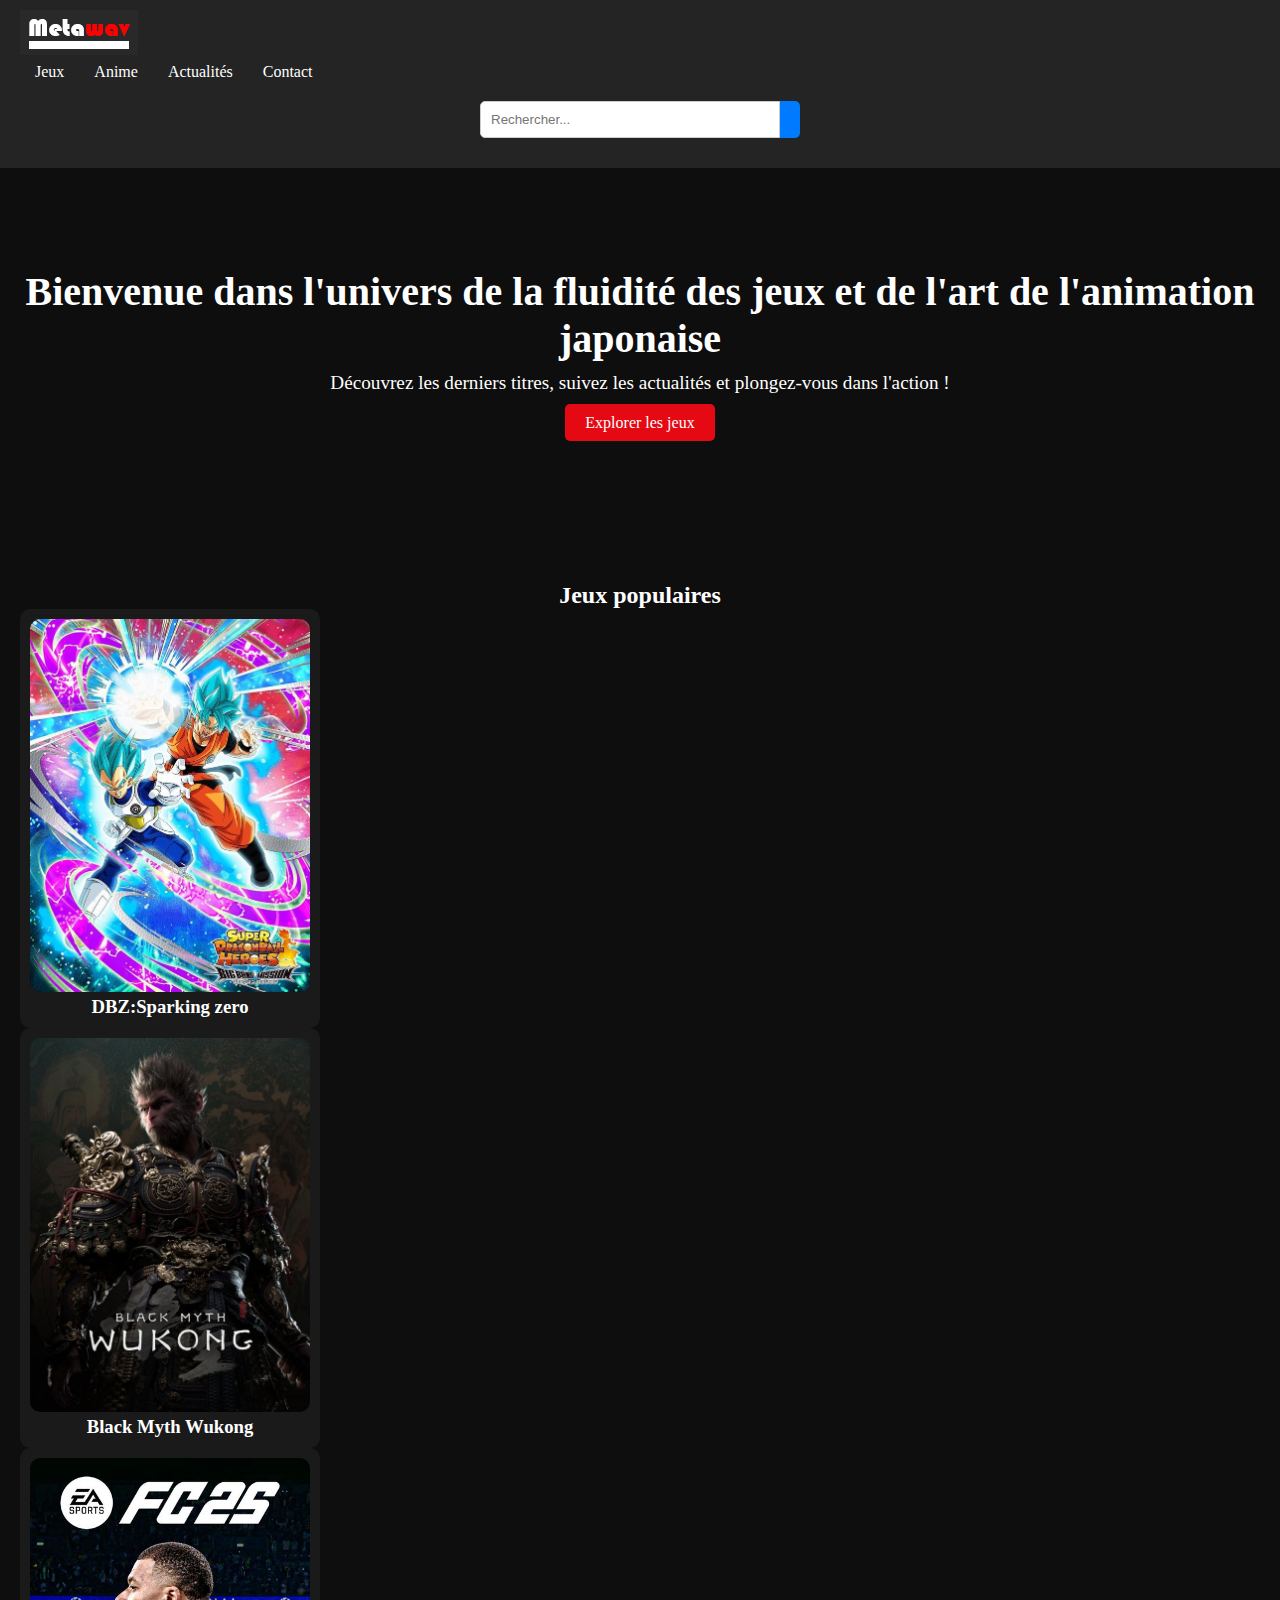
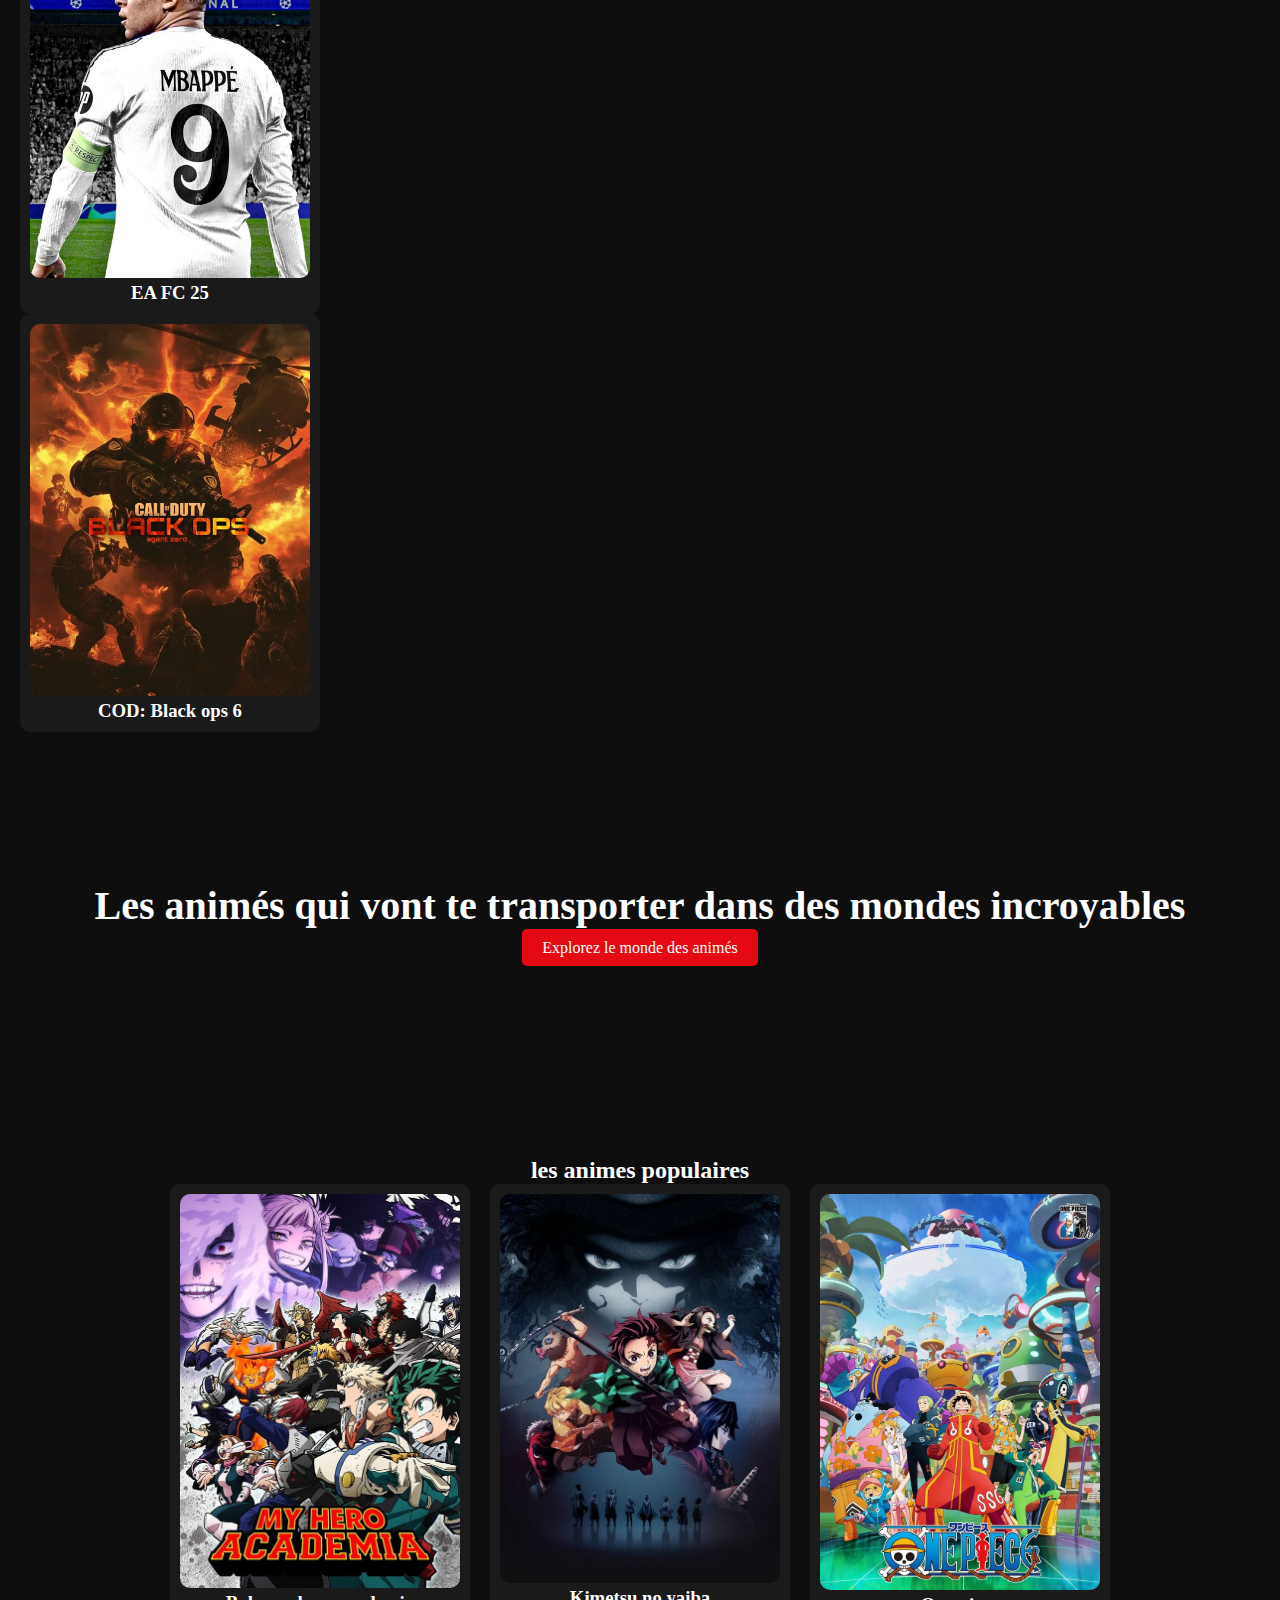
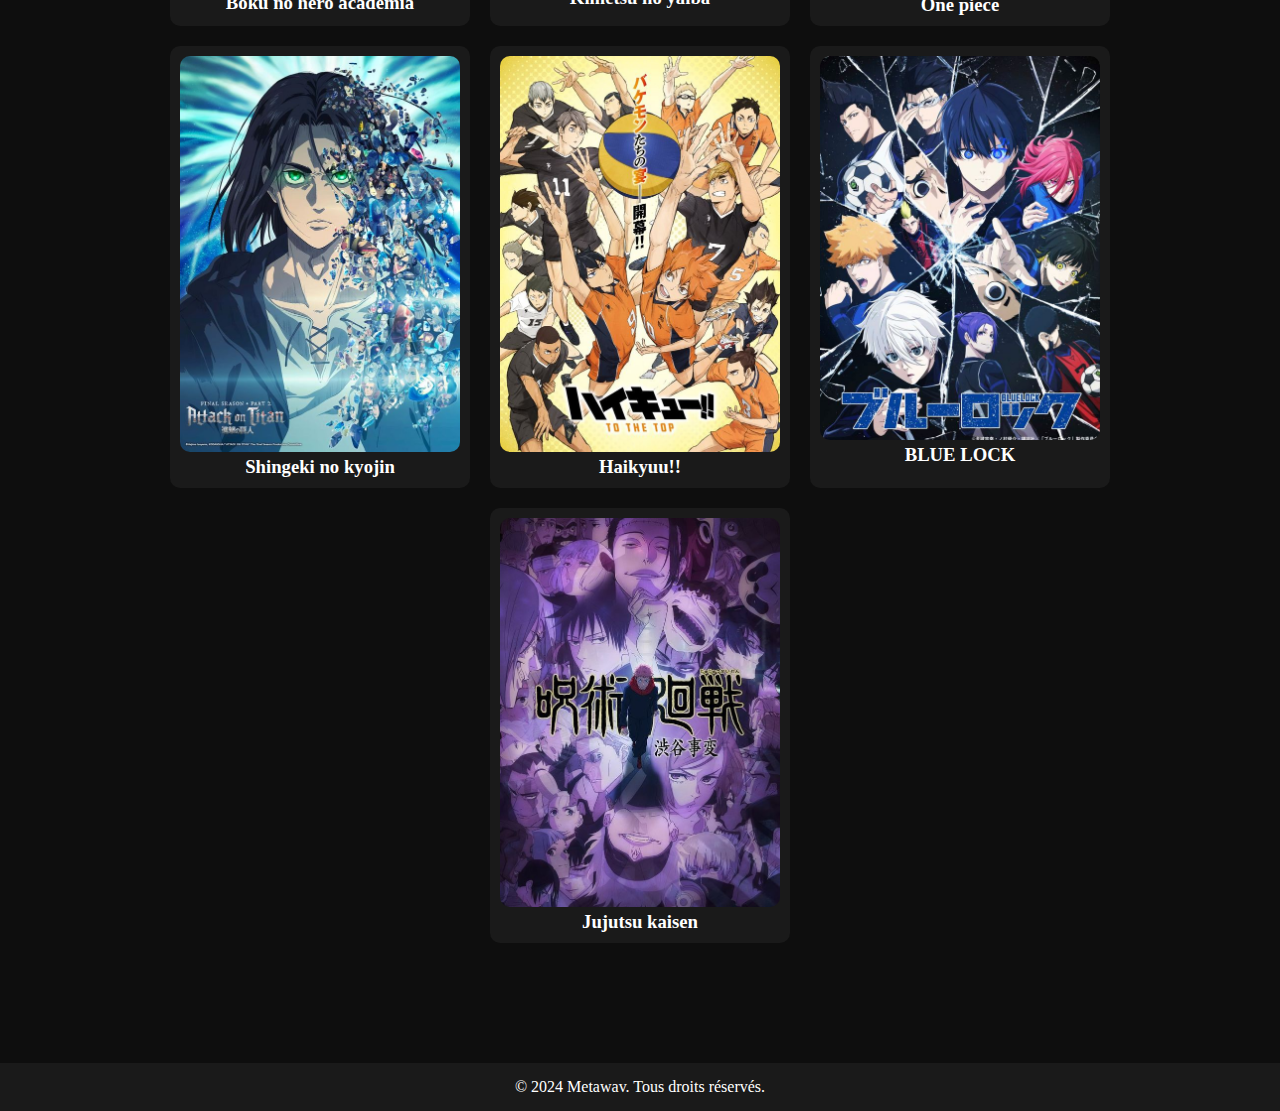
==== acceuil.html @ 12404bc8 "page contact et rectification dans le1page" ====
<!DOCTYPE html>
<html lang="en">
<head>
    <meta charset="UTF-8">
    <meta name="viewport" content="width=device-width, initial-scale=1.0">
    <title>Metawav - Accueil</title>
    <link rel="stylesheet" href="style.css" type="text/css">
    <link rel="stylesheet" href="font/css/all.css"  type="text/css"> 
</head>
<body>
    <header>
      <h1 class="logo"><img src="LOGO6.png" alt="logo"></h1>
        <nav>
          <ul class="nav-links">
            <li><a href="Jeux.html">Jeux</a></li>
            <li><a href="anime.html">Anime</a></li>
            <li><a href="Actualite.html">Actualités</a></li>
            <li><a href="contact.html">Contact</a></li>
          </ul>
        </nav>
        <div class="search-container">
          <input type="text" placeholder="Rechercher..." id="search-input">
          <button id="search-button">
              <i class=" fas fa-search"></i>
          </button>
      </div>
    </header>

      <section class="banner">
        <h2>Bienvenue dans l'univers de la fluidité des jeux et de l'art de l'animation japonaise</h2>
        <p>Découvrez les derniers titres, suivez les actualités et plongez-vous dans l'action !</p>
        <a href="Jeux.html" class="btn">Explorer les jeux</a>
      </section>
    
      <section class="popular-games">

        <h2>Jeux populaires</h2>
        <div class="game-container">
          <div class="game-card">
            <img src="db.jpg" alt="Sparking zéro">
            <h3><a href="#">DBZ:Sparking zero</a></h3>
          </div>
          <div class="game-card">
            <img src="bmw.jpg" alt="Black myth wukong">
            <h3><a href="#">Black Myth Wukong</a></h3>
          </div>
          <div class="game-card">
            <img src="fc25.jpg" alt="EA fc 25">
            <h3><a href="#">EA FC 25</a></h3>
          </div>
          <div class="game-card">
            <img src="codbo.jpg" alt="Call of duty black ops 6">
            <h3><a href="#">COD: Black ops 6</a></h3>
          </div>
       </section>
     
       <section class="banner">
        <h2>Les animés qui vont te transporter dans des mondes incroyables</h2>
          <a href="anime.html" class="btn">Explorez le monde des animés</a>
      </section>
        

      <section class="anims">

           <h2>les animes populaires</h2>
        <div class="Anim-container">

          <div class="anim-poster"> 
            <img src="MHA.jpg" alt="MHA">
            <h3><a href="Anim.html">Boku no hero academia</a></h3>
          </div>

          <div class="anim-poster">
            <img src="KNY.jpg" alt="KNY">
            <h3><a href="Anim.html">Kimetsu no yaiba</a></h3>
          </div>
          <div class="anim-poster">
            <img src="OP.jpg" alt="OP">
            <h3><a href="Anim.html">One piece</a></h3>
          </div>
          <div class="anim-poster">
            <img src="AOT3.jpg" alt="AOT">
            <h3><a href="Anim.html">Shingeki no kyojin</a></h3>
          </div>
          <div class="anim-poster">
            <img src="HAI.jpg" alt="HAI">
            <h3><a href="Anim.html">Haikyuu!!</a></h3>
          </div>
          <div class="anim-poster">
            <img src="BL.jpg" alt="BL">
            <h3><a href="Anim.html">BLUE LOCK</a></h3>
          </div>
          <div class="anim-poster">
            <img src="JJK.jpg" alt="JJK">
            <h3><a href="Anim.html">Jujutsu kaisen</a></h3>
          </div>
        </div> 
      </section>
    
      <footer>
        <p>&copy; 2024 Metawav. Tous droits réservés.</p>
      </footer>
</body>
---- style.css ----
* {
    margin: 0;
    padding: 0;
    box-sizing: border-box;
  }
  .text{
    clear: both;
  }

  body {
    font-family: 'Press Start 2P', cursive;
    background-color: #0e0e0e;
    color: white;
  }
  
  header {
    background-color: rgb(36, 36, 36);
    padding: 10px 20px;
    justify-content: space-between;
    align-items: center;
   
  }
  
  .logo{
    color: #e50914;  
  }

  .nav-links { 
    list-style: none;
    display: flex;
  }

  .nav-links li {
    margin: 0 15px;
    
  }
  
  .nav-links a {
    text-decoration: none;
    color: white;
    transition: color 0.3s;
  
  }
  
  .nav-links a:hover {
    color: #e50914;
  }

  .banner {
    text-align: center;
    background: center center/cover;
    padding: 100px 20px;
  }
  
  .banner h2 {
    font-size: 2.5rem;
    margin-bottom: 10px;
  }
  
  .banner p {
    font-size: 1.2rem;
    margin-bottom: 20px;
  }
  
  .btn {
    background-color: #e50914;
    color: white;
    padding: 10px 20px;
    text-decoration: none;
    border-radius: 5px;
    transition: background 0.3s;
  }
  
  .btn:hover {
    background-color: #1a1a1a;
    cursor: pointer;
  }

  
  .popular-games {
    padding: 50px 20px;
    text-align: center;
  }
  
  .anim-container {
    display: flex;
    justify-content: center;
    gap: 20px;
    flex-wrap: wrap;
  }
  
  .game-card {
    background-color: #1a1a1a;
    padding: 10px;
    border-radius: 10px;
    width: 300px;
    text-align: center;
  }

  .game-card h3 a{
    text-decoration:none;
    color:white;
  }

  .game-card h3 a:hover{
    color:#d40813;
    cursor:pointer;
  }
  
  .game-card img {
    width: 100%;
    border-radius: 10px;
  }

  .anims{
    text-align:center;
    padding:100px 20px;
  }

  .Anim-container{
    display: flex;
    justify-content: center;
    gap: 20px;
    flex-wrap: wrap;
  }

  .anim-poster{
    background-color: #1a1a1a;
    padding: 10px;
    border-radius: 10px;
    width: 300px;
    text-align: center;
  }
  
  .anim-poster img {
    width: 100%;
    border-radius: 10px;
  }

  .anims h3 a{
    text-decoration:none;
    color:white;
  }

  .anims h3 a:hover{
    color:#d40813;
    cursor:pointer;
  }

 
  footer {
    background-color: #1a1a1a;
    text-align: center;
    padding: 15px 0;
    margin-top: 20px;
  }

  .search-container{
    margin: 20px auto;
    display: flex;
    justify-content: center;
}
#search-input{
    padding: 10px;
    width: 300px;
    border: 1px solid #ccc;
    border-radius: 5px 0 0 5px;
    outline: none;
}
#search-button{
    padding: 10px;
    border: none;
    background: #007bff;
    color: white;
    border-radius: 0 5px 5px 0;
    cursor: pointer;
}
#search-button:hover{
    background: #0056b3;
}
#search-button i{
    font-size: 18px;
}
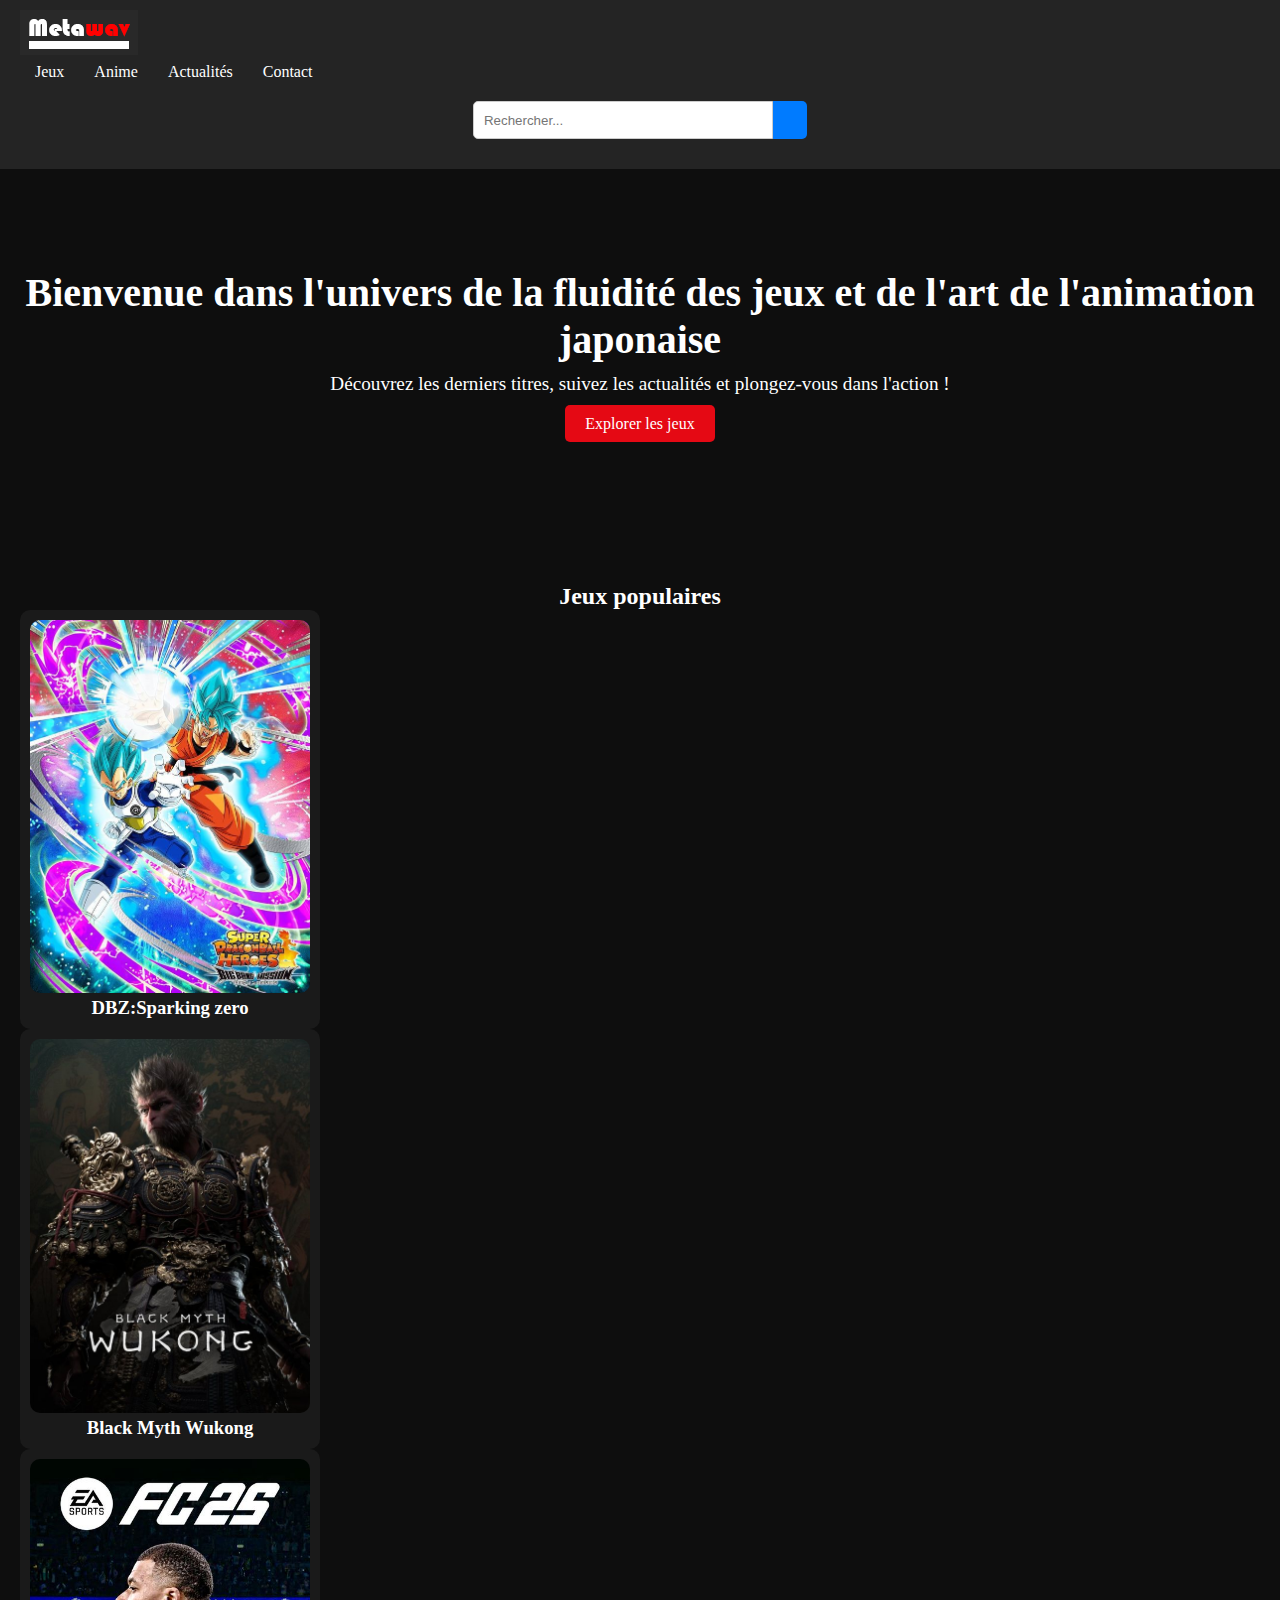
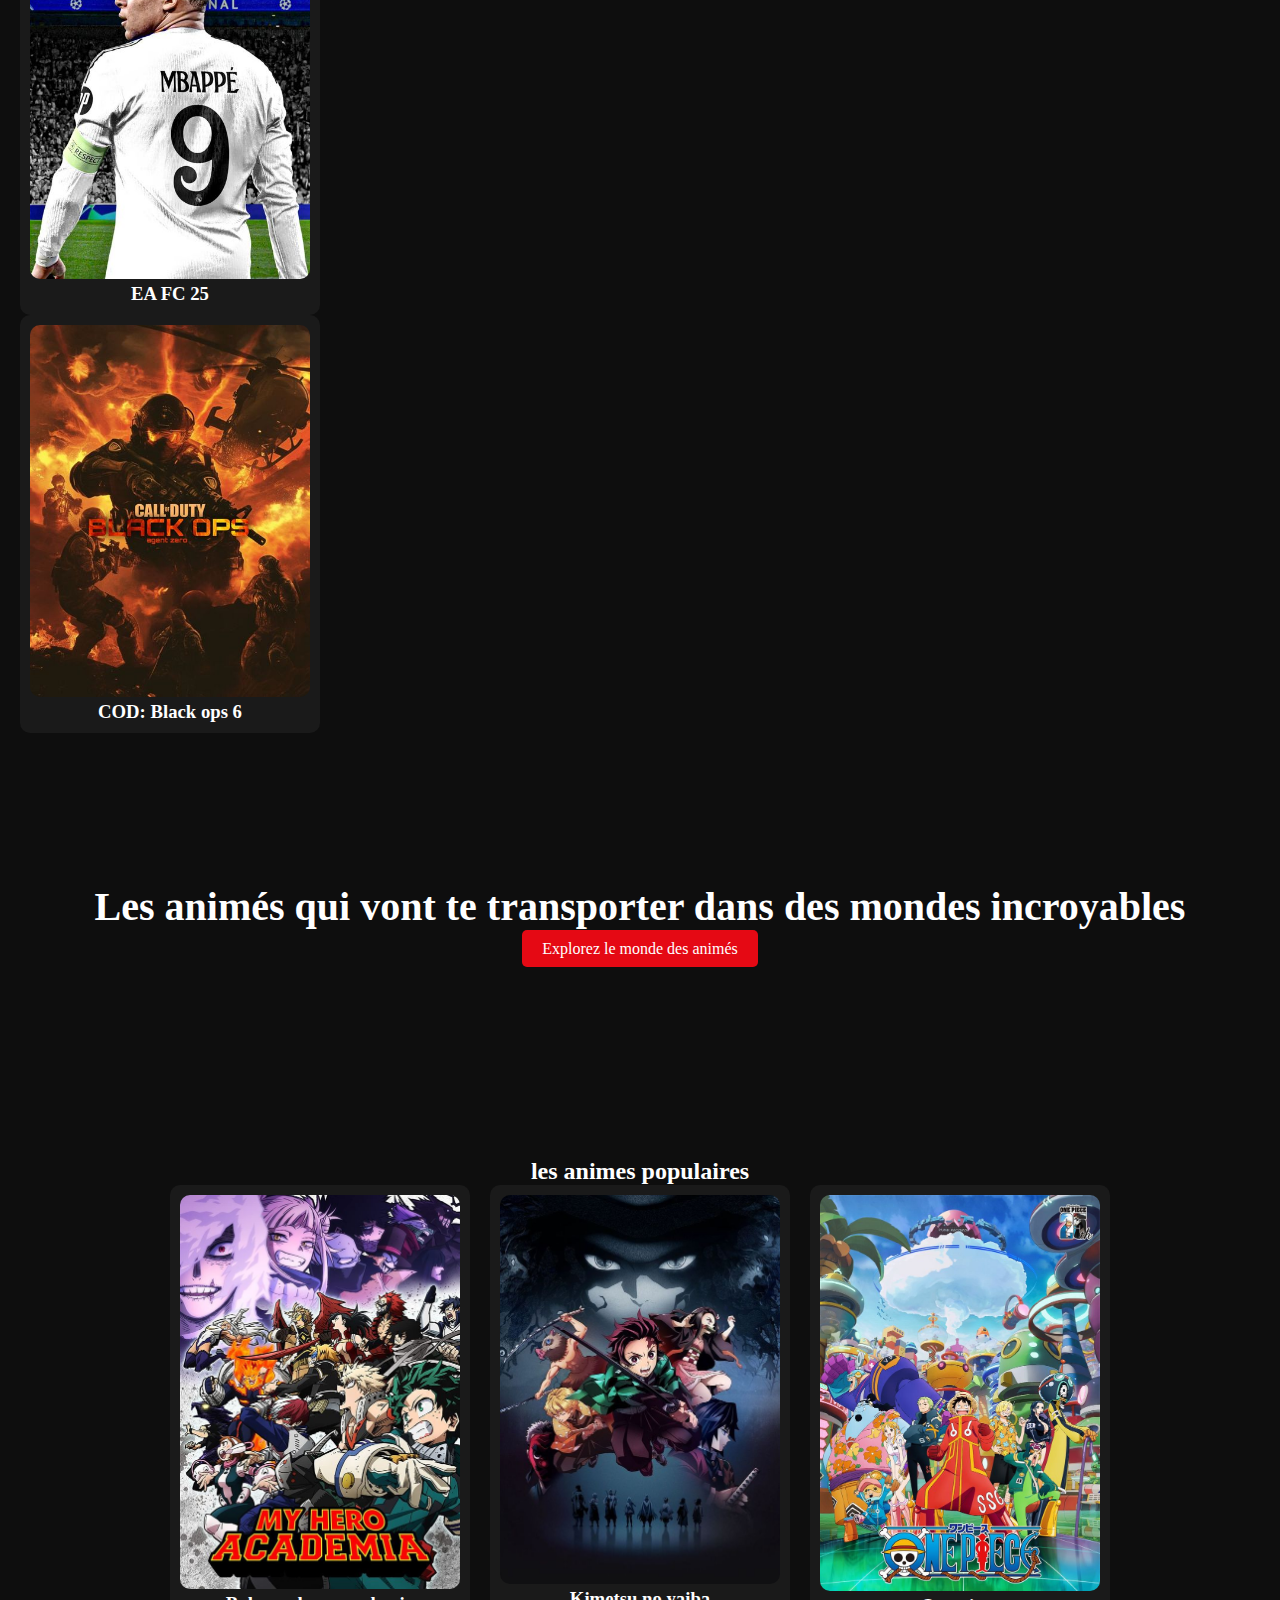
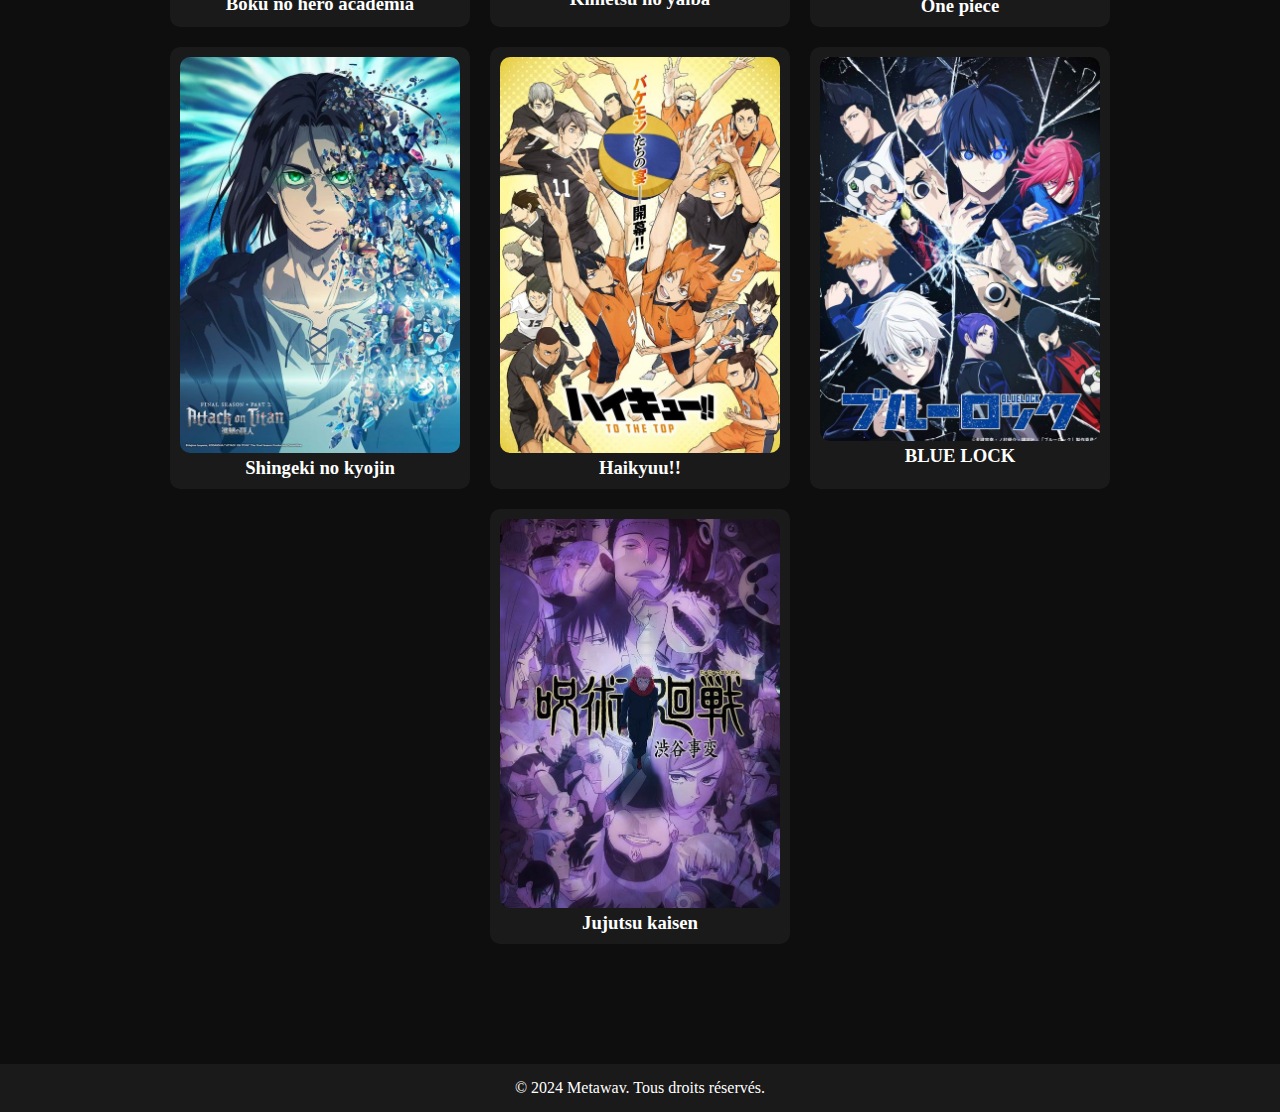
==== commit 6dd66333: "ny ambiny" ====
--- a/acceuil.html
+++ b/acceuil.html
@@ -25,6 +25,38 @@
               <i class=" fas fa-search"></i>
           </button>
       </div>
+
+    <script>
+    document.getElementById('search-button').addEventListener('click', function() {
+        const query = document.getElementById('search-input').value.trim().toLowerCase();
+    
+        if (query) {
+            const elements = document.querySelectorAll('p, h1, h2, h3, h4, h5, h6, span, div,contact.html,Anime.html,Jeux.html');
+            let found = false;
+    
+            elements.forEach(element => {
+                const text = element.textContent.toLowerCase();
+    
+                if (text.includes(query)) {
+                    found = true;
+    
+                    const regex = new RegExp(`(${query})`, 'gi');
+                    element.innerHTML = element.textContent.replace(regex, '<mark>$1</mark>');
+    
+                    element.scrollIntoView({ behavior: 'smooth', block: 'center' });
+                }
+            });
+    
+            if (!found) {
+                alert('Terme non trouvé sur cette page.');
+            }
+        } else {
+            alert('Veuillez entrer un terme de recherche.');
+        }
+    });
+    </script>
+  
+
     </header>
 
       <section class="banner">
